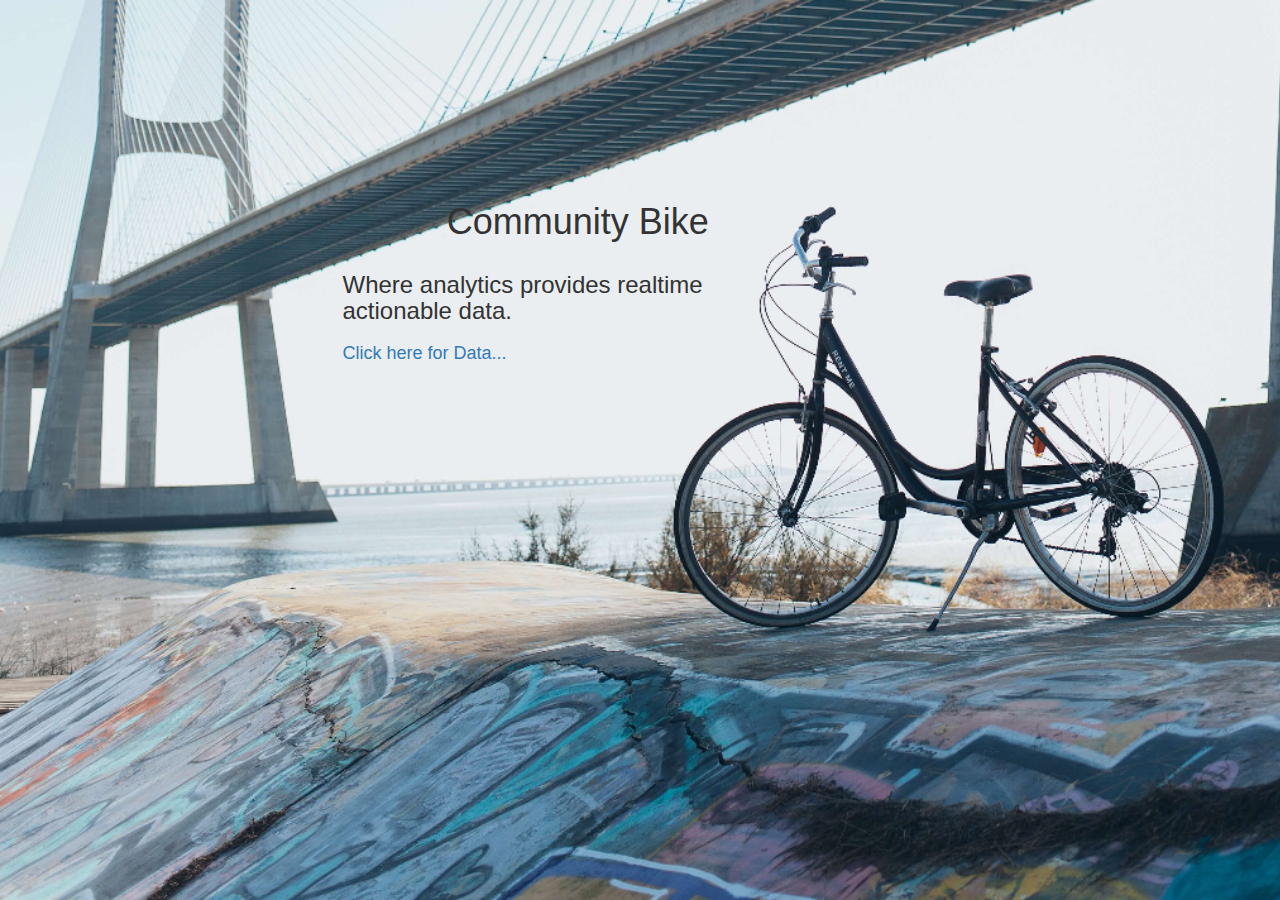
==== client/index.html @ 401389c9 "add index page with background image and link to maps.html" ====
<!DOCTYPE html>
<html lang="en">

<head>
    <meta charset="UTF-8">
    <meta name="viewport" content="width=device-width, initial-scale=1.0">
    <meta http-equiv="X-UA-Compatible" content="ie=edge">
    <title>Commmunity Bike Homepage</title>

    <link rel="stylesheet" href="https://maxcdn.bootstrapcdn.com/bootstrap/3.3.7/css/bootstrap.min.css" type="text/css" />
    <link rel="stylesheet" href="/client/assets/css/style.css" type="text/css" />

</head>

<body>
    <div class="container-fluid">
        <div class="container bike_image">
            <div class="row col-md-12 headline">
                <h1 class="col-md-offset-4 col-md-4">Community Bike</h1>
                <h3 class="col-md-offset-3 col-md-4">Where analytics provides realtime actionable data.</h3>
                <h4><a class="col-md-offset-3 col-md-3" href="/client/maps.html">Click here for Data...</a></h4>
            </div>
        </div>
    </div>
</body>

</html>
---- client/assets/css/style.css ----
html,
body {
    margin: 0;
    padding: 0;
}

.container-fluid {
    padding: 0;
    margin: 0;
}

/*-----------------------------Index Page ----*/

.container {
    display: flex;
}

.bike_image {
    background: url("/client/assets/images/bicycleimage.jpg");
    background-repeat: no-repeat;
    background-size: cover;
    width: 100vw;
    height: 100vh;
    transition: all .5s ease-in-out;
    -moz-transition: all .5s ease-in-out;
    -webkit-transition: all .5s ease-in-out;
}

.headline {
    display: inline-grid;
    background-color: transparent;
    position: absolute;
    top: 182px;
}

/*------------------------------Maps Page-------*/

legend {
    display: flex;
    justify-content: center;
    margin: 20px;
    font-size: 30px;
}
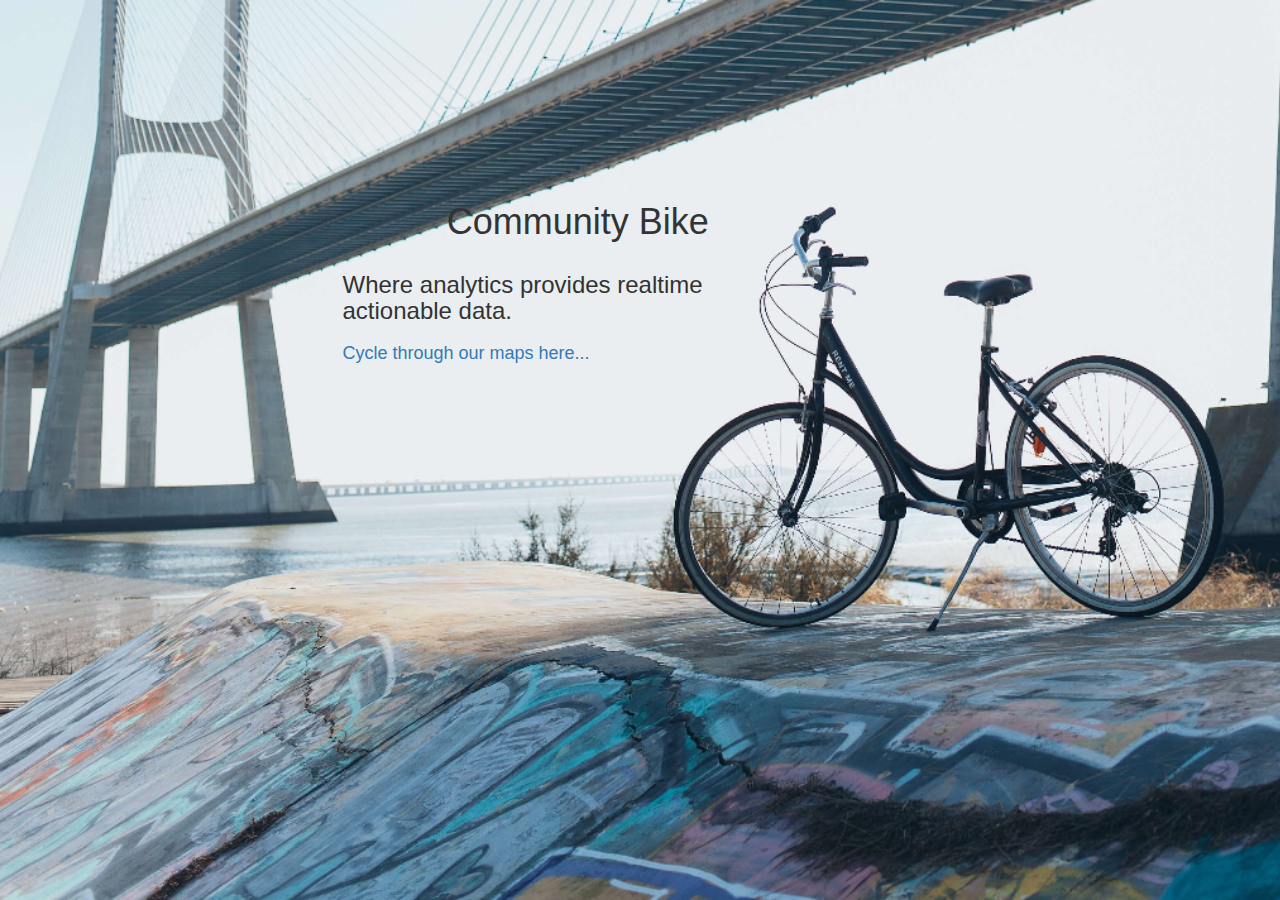
==== commit 9d6875b9: "adjusted index page title" ====
--- a/client/index.html
+++ b/client/index.html
@@ -8,7 +8,7 @@
     <title>Commmunity Bike Homepage</title>
 
     <link rel="stylesheet" href="https://maxcdn.bootstrapcdn.com/bootstrap/3.3.7/css/bootstrap.min.css" type="text/css" />
-    <link rel="stylesheet" href="/client/assets/css/style.css" type="text/css" />
+    <link rel="stylesheet" href="assets/css/style.css" type="text/css" />
 
 </head>
 
@@ -17,8 +17,8 @@
         <div class="container bike_image">
             <div class="row col-md-12 headline">
                 <h1 class="col-md-offset-4 col-md-4">Community Bike</h1>
-                <h3 class="col-md-offset-3 col-md-4">Where analytics provides realtime actionable data.</h3>
-                <h4><a class="col-md-offset-3 col-md-3" href="/client/maps.html">Click here for Data...</a></h4>
+                <h3 class="col-md-offset-3 col-md-4">Where analytics provides realtime </br> actionable data.</h3>
+                <h4><a class="col-md-offset-3 col-md-3 no_dec" href="maps.html">Cycle through our maps here...</a></h4>
             </div>
         </div>
     </div>
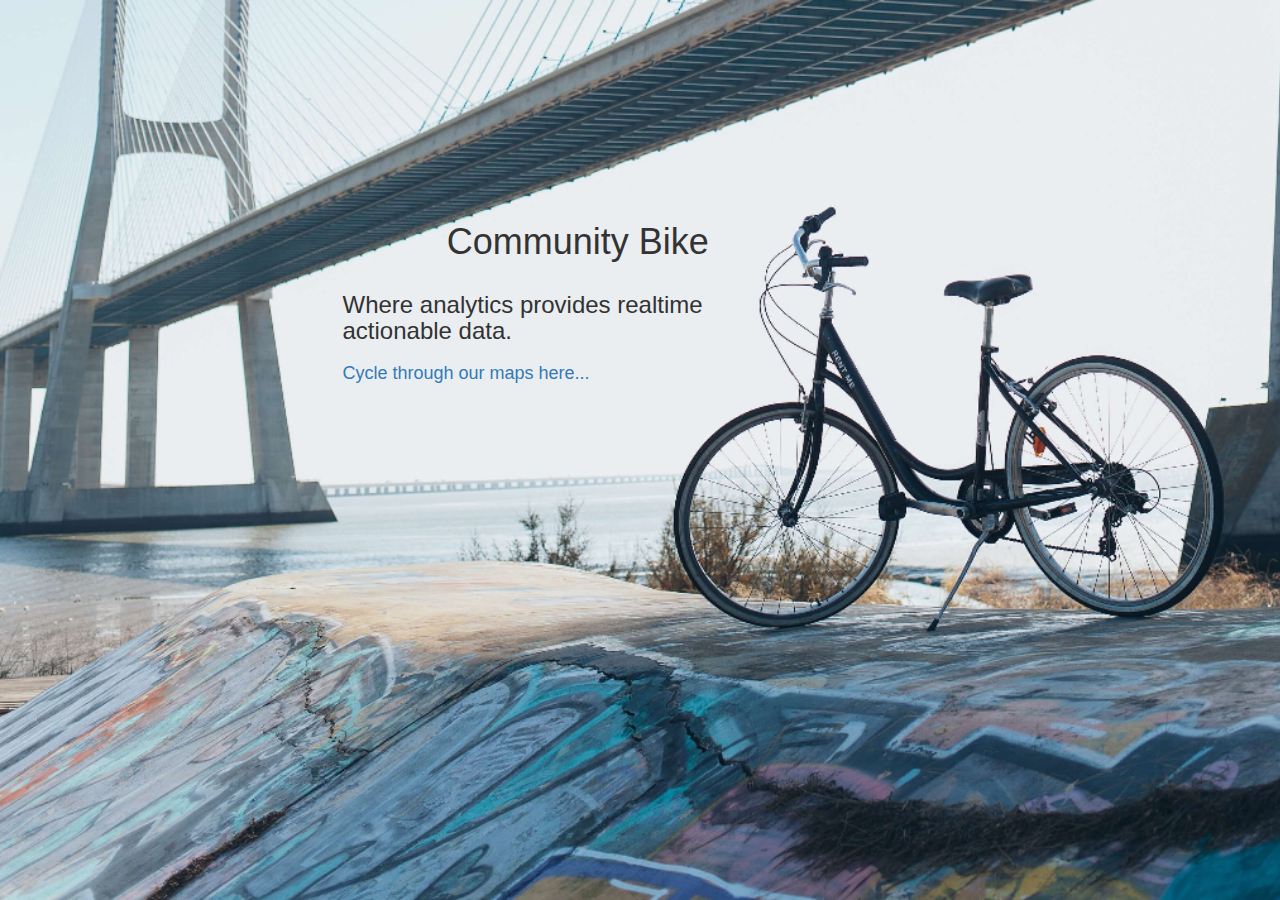
==== commit f4cbe787: "move header index" ====
--- a/client/index.html
+++ b/client/index.html
@@ -16,6 +16,7 @@
     <div class="container-fluid">
         <div class="container bike_image">
             <div class="row col-md-12 headline">
+                </br>
                 <h1 class="col-md-offset-4 col-md-4">Community Bike</h1>
                 <h3 class="col-md-offset-3 col-md-4">Where analytics provides realtime </br> actionable data.</h3>
                 <h4><a class="col-md-offset-3 col-md-3 no_dec" href="maps.html">Cycle through our maps here...</a></h4>
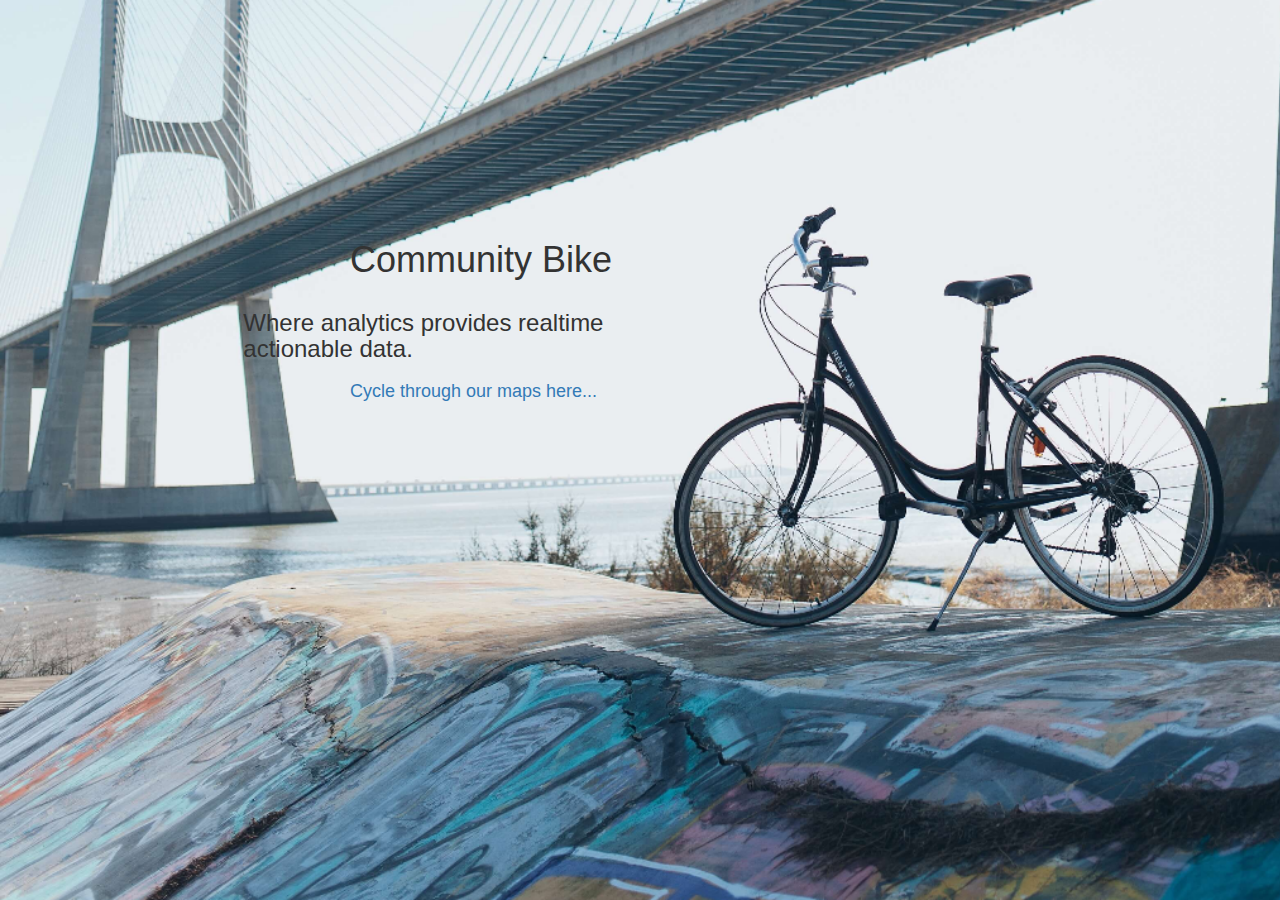
==== commit 2303029e: "add better styling for header" ====
--- a/client/index.html
+++ b/client/index.html
@@ -16,9 +16,8 @@
     <div class="container-fluid">
         <div class="container bike_image">
             <div class="row col-md-12 headline">
-                </br>
-                <h1 class="col-md-offset-4 col-md-4">Community Bike</h1>
-                <h3 class="col-md-offset-3 col-md-4">Where analytics provides realtime </br> actionable data.</h3>
+                <h1 class="col-md-offset-3 col-md-4">Community Bike</h1>
+                <h3 class="col-md-offset-2 col-md-4">Where analytics provides realtime </br> actionable data.</h3>
                 <h4><a class="col-md-offset-3 col-md-3 no_dec" href="maps.html">Cycle through our maps here...</a></h4>
             </div>
         </div>
--- a/client/assets/css/style.css
+++ b/client/assets/css/style.css
@@ -7,6 +7,14 @@
 .container-fluid {
     padding: 0;
     margin: 0;
+}
+.row {
+    margin-left:0;
+    margin-right:0;
+    padding:0;
+}
+.no-dec{
+    text-decoration: none;
 }
 
 /*-----------------------------Index Page ----*/
@@ -30,14 +38,23 @@
     display: inline-grid;
     background-color: transparent;
     position: absolute;
-    top: 182px;
+    top: 220px;
 }
 
 /*------------------------------Maps Page-------*/
 
-legend {
+.header {
     display: flex;
     justify-content: center;
-    margin: 20px;
-    font-size: 30px;
+    margin-top: -10px;
+    margin-bottom: 5px;
+    font-size: 25px;
+    line-height: inherit;
+    color: #333;
 }
+.map_margin{
+    margin-bottom: 5px;
+}
+.map_info{
+    text-align: center;
+}
